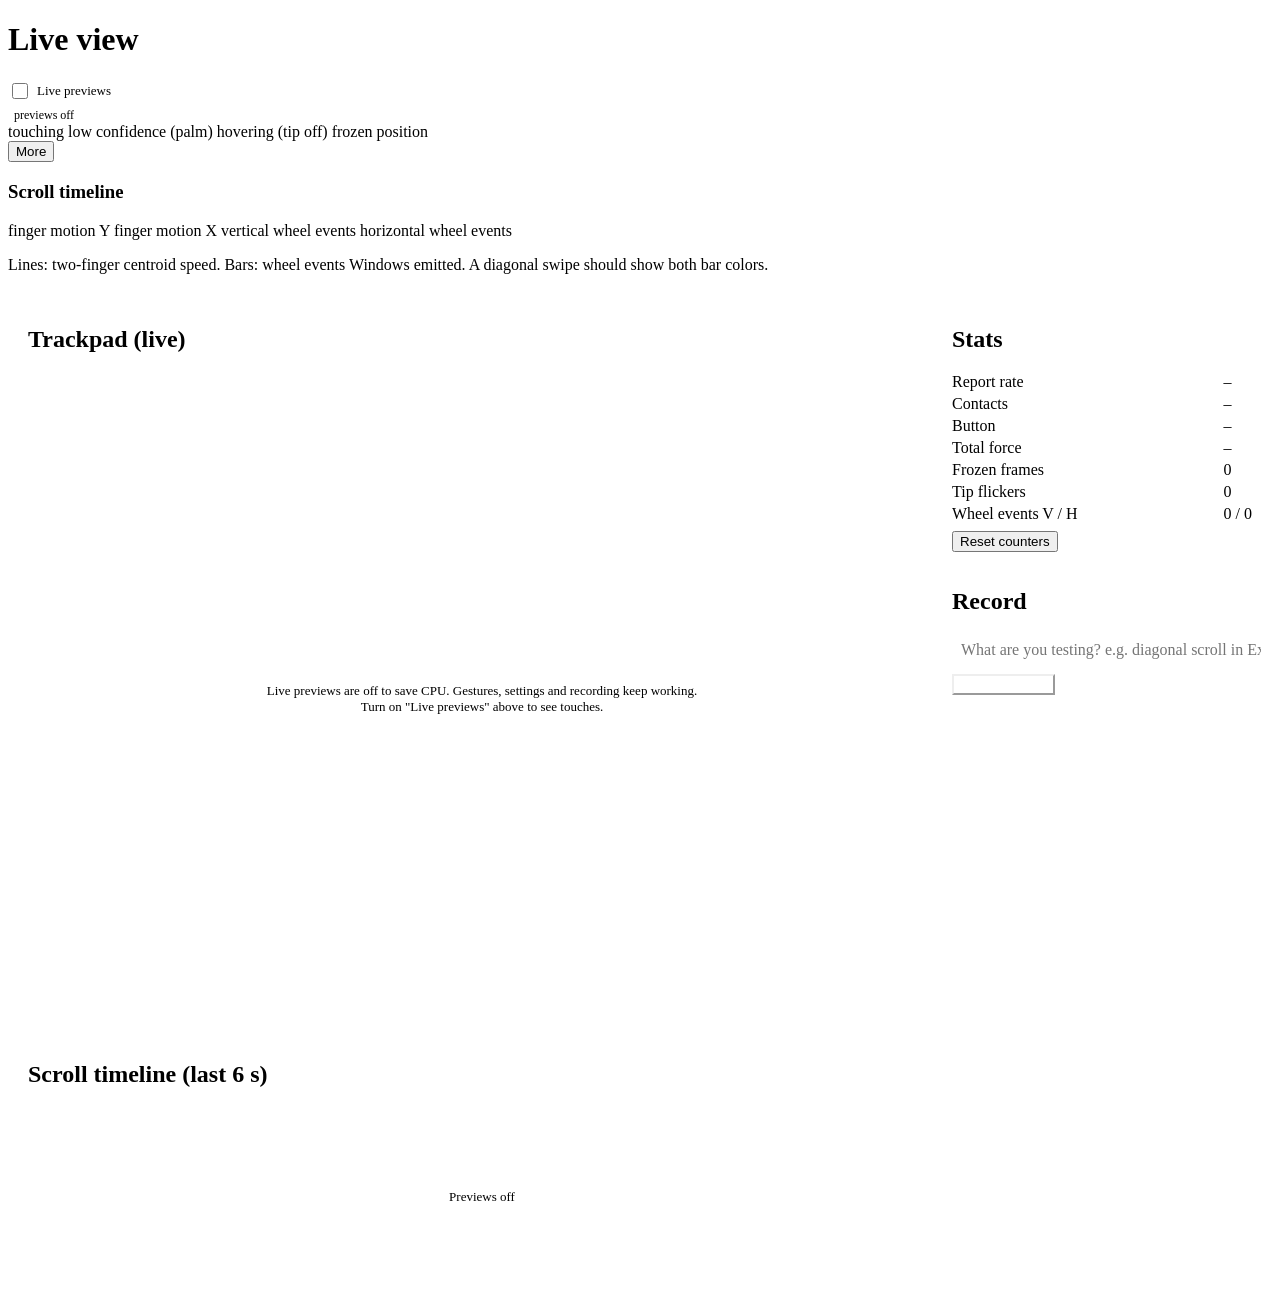
==== companion/web/index.html @ 16a21248 "companion: inline essential legend with a More dropdown for extras Each page title row shows its ess" ====
<!doctype html>
<html lang="en">
<head>
<meta charset="utf-8">
<meta name="viewport" content="width=device-width, initial-scale=1">
<title>Magic Companion</title>
<link rel="stylesheet" href="/common.css">
<style>
  main { display: grid; grid-template-columns: minmax(0, 1fr) 300px; gap: 16px; padding: 16px 20px; }
  @media (max-width: 900px) { main { grid-template-columns: 1fr; } }
  canvas { width: 100%; display: block; }
  #pad { aspect-ratio: 1600 / 1149; border-radius: 10px; background: var(--pad); }
  #timeline { height: 180px; }
  .stack { display: grid; gap: 16px; align-content: start; }
  .stats { display: grid; grid-template-columns: 1fr auto; gap: 4px 12px; font-variant-numeric: tabular-nums; }
  .stats span:nth-child(odd) { color: var(--muted); }
  .stats .bad { color: var(--bad); font-weight: 600; }
  input[type=text] { width: 100%; padding: 7px 9px; border-radius: 8px; border: 1px solid var(--line); background: var(--bg); color: var(--ink); font: inherit; }
  button.primary { background: var(--touch); border-color: var(--touch); color: #fff; }
  button.rec { background: var(--bad); border-color: var(--bad); color: #fff; }
  .row { display: flex; gap: 8px; margin-top: 8px; }
  ul { list-style: none; padding: 0; margin: 10px 0 0; font-size: 12px; color: var(--muted); max-height: 140px; overflow: auto; }
  li { padding: 3px 0; border-top: 1px solid var(--line); }
  .toggle { display: flex; align-items: center; gap: 6px; font-size: 13px; color: var(--muted); }
  .toggle input { width: 16px; height: 16px; accent-color: var(--touch); }
  #conn { font-size: 12px; color: var(--muted); display: inline-flex; align-items: center; gap: 6px; }
  .preview { position: relative; }
  .preview .off { position: absolute; inset: 0; display: none; align-items: center; justify-content: center; text-align: center;
                  padding: 16px; color: var(--muted); font-size: 13px; border-radius: 10px; background: var(--pad); }
  body.no-preview .preview .off { display: flex; }
</style>
</head>
<body>
<div class="pagehead">
  <h1>Live view</h1>
  <label class="toggle"><input type="checkbox" id="previews"> Live previews</label>
  <span id="conn"><span class="dot"></span>previews off</span>
  <div class="legend inline" aria-label="Trackpad visualizer legend">
    <span><i style="background:var(--touch)"></i>touching</span>
    <span><i style="background:var(--palm)"></i>low confidence (palm)</span>
    <span><i style="background:var(--hover)"></i>hovering (tip off)</span>
    <span><i style="background:var(--bad)"></i>frozen position</span>
  </div>
  <div class="rel grow">
    <button class="morebtn" data-pop="morepop" aria-expanded="false" aria-haspopup="true">More</button>
    <div class="popover" id="morepop">
      <h3>Scroll timeline</h3>
      <div class="legend">
        <span><i style="background:var(--touch)"></i>finger motion Y</span>
        <span><i style="background:var(--h)"></i>finger motion X</span>
        <span><i style="background:var(--touch);opacity:.45"></i>vertical wheel events</span>
        <span><i style="background:var(--h);opacity:.45"></i>horizontal wheel events</span>
      </div>
      <p class="hint">Lines: two-finger centroid speed. Bars: wheel events Windows emitted. A diagonal swipe should show both bar colors.</p>
    </div>
  </div>
</div>
<main>
  <div class="stack">
    <div class="card">
      <h2>Trackpad (live)</h2>
      <div class="preview"><canvas id="pad"></canvas>
        <div class="off">Live previews are off to save CPU. Gestures, settings and recording keep working.<br>Turn on "Live previews" above to see touches.</div></div>
    </div>
    <div class="card">
      <h2>Scroll timeline (last 6 s)</h2>
      <div class="preview"><canvas id="timeline"></canvas><div class="off">Previews off</div></div>
    </div>
  </div>
  <div class="stack">
    <div class="card">
      <h2>Stats</h2>
      <div class="stats">
        <span>Report rate</span><span id="hz">–</span>
        <span>Contacts</span><span id="count">–</span>
        <span>Button</span><span id="button">–</span>
        <span>Total force</span><span id="force">–</span>
        <span>Frozen frames</span><span id="frozen">0</span>
        <span>Tip flickers</span><span id="flicker">0</span>
        <span>Wheel events V / H</span><span id="wheels">0 / 0</span>
      </div>
      <div class="row"><button id="reset">Reset counters</button></div>
    </div>
    <div class="card">
      <h2>Record</h2>
      <input type="text" id="label" placeholder="What are you testing? e.g. diagonal scroll in Excel">
      <div class="row"><button class="primary" id="recbtn">Start recording</button></div>
      <ul id="recordings"></ul>
    </div>
  </div>
</main>
<script src="/common.js"></script>
<script>
const X_MAX = 7612, Y_MAX = 5065;
const css = n => getComputedStyle(document.documentElement).getPropertyValue(n).trim();
const $ = id => document.getElementById(id);

let latest = null, lastT = 0, frameTimes = [];
let prev = new Map();          // id -> {x, y, tip, t}
let trails = new Map();        // id -> [[x,y],...]
let frozenIds = new Set();
let counters = { frozen: 0, flicker: 0, v: 0, h: 0 };
let goneAt = new Map();        // id -> time it disappeared / lifted
const motion = [];             // [t, dx/s, dy/s] for 2-finger centroid
const wheels = [];             // [t, axis, delta]
let prevCentroid = null;

function onFrame(f) {
  lastT = f.t;
  frameTimes.push(f.t);
  while (frameTimes.length && f.t - frameTimes[0] > 1) frameTimes.shift();

  const touching = f.contacts.filter(c => c.tip);
  // Frozen: a touching contact whose position didn't change while another touching contact moved.
  frozenIds = new Set();
  const moved = touching.filter(c => { const p = prev.get(c.id); return p && p.tip && (Math.abs(p.x - c.x) + Math.abs(p.y - c.y)) > 4; });
  if (moved.length) {
    for (const c of touching) {
      const p = prev.get(c.id);
      if (p && p.tip && p.x === c.x && p.y === c.y && !moved.includes(c)) { frozenIds.add(c.id); counters.frozen++; }
    }
  }
  // Tip flicker: a contact that lifted / vanished comes back as touching within 150 ms.
  const present = new Set(f.contacts.map(c => c.id));
  for (const [id, p] of prev) if (!present.has(id) && p.tip) goneAt.set(id, f.t);
  for (const c of f.contacts) {
    const p = prev.get(c.id);
    if (p && p.tip && !c.tip) goneAt.set(c.id, f.t);
    if (c.tip && (!p || !p.tip) && goneAt.has(c.id) && f.t - goneAt.get(c.id) < 0.15) counters.flicker++;
    if (c.tip) goneAt.delete(c.id);
  }
  // Two-finger centroid velocity, the input Windows' scroll recognizer works from.
  if (touching.length === 2) {
    const cx = (touching[0].x + touching[1].x) / 2, cy = (touching[0].y + touching[1].y) / 2;
    if (prevCentroid && f.t > prevCentroid.t) {
      const dt = f.t - prevCentroid.t;
      motion.push([f.t, (cx - prevCentroid.x) / dt, (cy - prevCentroid.y) / dt]);
    }
    prevCentroid = { x: cx, y: cy, t: f.t };
  } else prevCentroid = null;

  prev = new Map(f.contacts.map(c => [c.id, { x: c.x, y: c.y, tip: c.tip, t: f.t }]));
  for (const c of f.contacts) {
    const tr = trails.get(c.id) || [];
    tr.push([c.x, c.y]); if (tr.length > 40) tr.shift();
    trails.set(c.id, tr);
  }
  for (const id of [...trails.keys()]) if (!present.has(id)) trails.delete(id);
  latest = f;
}

function onWheel(e) {
  lastT = Math.max(lastT, e.t);
  wheels.push([e.t, e.axis, e.delta]);
  counters[e.axis]++;
}

function sizeCanvas(cv) {
  const r = cv.getBoundingClientRect(), d = devicePixelRatio || 1;
  if (cv.width !== Math.round(r.width * d) || cv.height !== Math.round(r.height * d)) {
    cv.width = Math.round(r.width * d); cv.height = Math.round(r.height * d);
  }
  const ctx = cv.getContext("2d"); ctx.setTransform(d, 0, 0, d, 0, 0);
  return [ctx, r.width, r.height];
}

function drawPad() {
  const [ctx, W, H] = sizeCanvas($("pad"));
  ctx.clearRect(0, 0, W, H);
  if (!latest) return;
  const sx = W / X_MAX, sy = H / Y_MAX;
  for (const [id, tr] of trails) {
    ctx.beginPath();
    tr.forEach(([x, y], i) => i ? ctx.lineTo(x * sx, y * sy) : ctx.moveTo(x * sx, y * sy));
    ctx.strokeStyle = css("--muted"); ctx.globalAlpha = .35; ctx.lineWidth = 2; ctx.stroke(); ctx.globalAlpha = 1;
  }
  for (const c of latest.contacts) {
    const rx = Math.max(6, c.w * sx / 2), ry = Math.max(6, c.h * sy / 2);
    const color = !c.tip ? css("--hover") : !c.conf ? css("--palm") : css("--touch");
    ctx.beginPath(); ctx.ellipse(c.x * sx, c.y * sy, rx, ry, 0, 0, Math.PI * 2);
    if (c.tip) { ctx.fillStyle = color; ctx.globalAlpha = .75; ctx.fill(); ctx.globalAlpha = 1; }
    else { ctx.strokeStyle = color; ctx.lineWidth = 2; ctx.stroke(); }
    if (frozenIds.has(c.id)) { ctx.strokeStyle = css("--bad"); ctx.lineWidth = 3; ctx.stroke(); }
    ctx.fillStyle = css("--ink"); ctx.font = "11px system-ui";
    ctx.fillText(`#${c.id} p${c.p} s${c.state} f${c.finger}`, c.x * sx + rx + 4, c.y * sy + 4);
  }
}

function drawTimeline() {
  const [ctx, W, H] = sizeCanvas($("timeline"));
  ctx.clearRect(0, 0, W, H);
  const span = 6, t0 = lastT - span, mid = H / 2;
  while (motion.length && motion[0][0] < t0) motion.shift();
  while (wheels.length && wheels[0][0] < t0) wheels.shift();
  ctx.strokeStyle = css("--line"); ctx.beginPath(); ctx.moveTo(0, mid); ctx.lineTo(W, mid); ctx.stroke();
  const tx = t => (t - t0) / span * W;
  for (const [t, axis, d] of wheels) {
    ctx.fillStyle = axis === "v" ? css("--touch") : css("--h"); ctx.globalAlpha = .45;
    const hgt = Math.max(-mid, Math.min(mid, d / 120 * 30));
    ctx.fillRect(tx(t) - (axis === "v" ? 2 : 0), mid - hgt, 2, hgt); ctx.globalAlpha = 1;
  }
  const scale = mid / 6000;
  for (const [idx, color] of [[2, css("--touch")], [1, css("--h")]]) {
    ctx.beginPath(); ctx.strokeStyle = color; ctx.lineWidth = 1.5;
    motion.forEach((m, i) => { const y = mid - Math.max(-mid, Math.min(mid, m[idx] * scale)); i ? ctx.lineTo(tx(m[0]), y) : ctx.moveTo(tx(m[0]), y); });
    ctx.stroke();
  }
}

function drawStats() {
  $("hz").textContent = frameTimes.length ? `${frameTimes.length} Hz` : "–";
  $("count").textContent = latest ? latest.contacts.filter(c => c.tip).length : "–";
  $("button").textContent = latest ? (latest.button ? "down" : "up") : "–";
  $("force").textContent = latest ? latest.force : "–";
  $("frozen").textContent = counters.frozen; $("frozen").className = counters.frozen ? "bad" : "";
  $("flicker").textContent = counters.flicker; $("flicker").className = counters.flicker ? "bad" : "";
  $("wheels").textContent = `${counters.v} / ${counters.h}`;
}

let es = null, raf = null;
function loop() { drawPad(); drawTimeline(); drawStats(); raf = requestAnimationFrame(loop); }

// Previews off: no event stream (so the server can drop its system-wide wheel hook) and no redraw loop.
function setPreviews(on) {
  document.body.classList.toggle("no-preview", !on);
  try { localStorage.setItem("previews", on ? "1" : "0"); } catch {}
  if (on && !es) {
    es = new EventSource("/events");
    es.onopen = () => $("conn").innerHTML = '<span class="dot on"></span>live';
    es.onerror = () => $("conn").innerHTML = '<span class="dot"></span>reconnecting…';
    es.onmessage = m => { const e = JSON.parse(m.data); e.type === "frame" ? onFrame(e) : e.type === "wheel" && onWheel(e); };
    raf = requestAnimationFrame(loop);
  } else if (!on && es) {
    es.close(); es = null;
    cancelAnimationFrame(raf); raf = null;
    latest = null; frameTimes = []; drawStats();
    $("conn").innerHTML = '<span class="dot"></span>previews off';
  }
}

async function refreshRecordings() {
  const [list, status] = await Promise.all([fetch("/api/recordings").then(r => r.json()), fetch("/api/status").then(r => r.json())]);
  $("recordings").innerHTML = list.map(r => `<li>${r.name} · ${(r.bytes / 1024).toFixed(0)} KB</li>`).join("");
  setRecording(!!status.recording);
}

function setRecording(on) {
  $("recbtn").textContent = on ? "Stop recording" : "Start recording";
  $("recbtn").className = on ? "rec" : "primary";
  $("recbtn").dataset.on = on ? "1" : "";
}

$("recbtn").onclick = async () => {
  const on = $("recbtn").dataset.on;
  await fetch(on ? "/api/record/stop" : "/api/record/start", { method: "POST", headers: { "Content-Type": "application/json" }, body: JSON.stringify({ label: $("label").value }) });
  refreshRecordings();
};
$("reset").onclick = () => { counters = { frozen: 0, flicker: 0, v: 0, h: 0 }; };

const previewsOn = (() => { try { return localStorage.getItem("previews") === "1"; } catch { return false; } })();
$("previews").checked = previewsOn;
$("previews").onchange = e => setPreviews(e.target.checked);
setPreviews(previewsOn);
refreshRecordings();
</script>
</body>
</html>
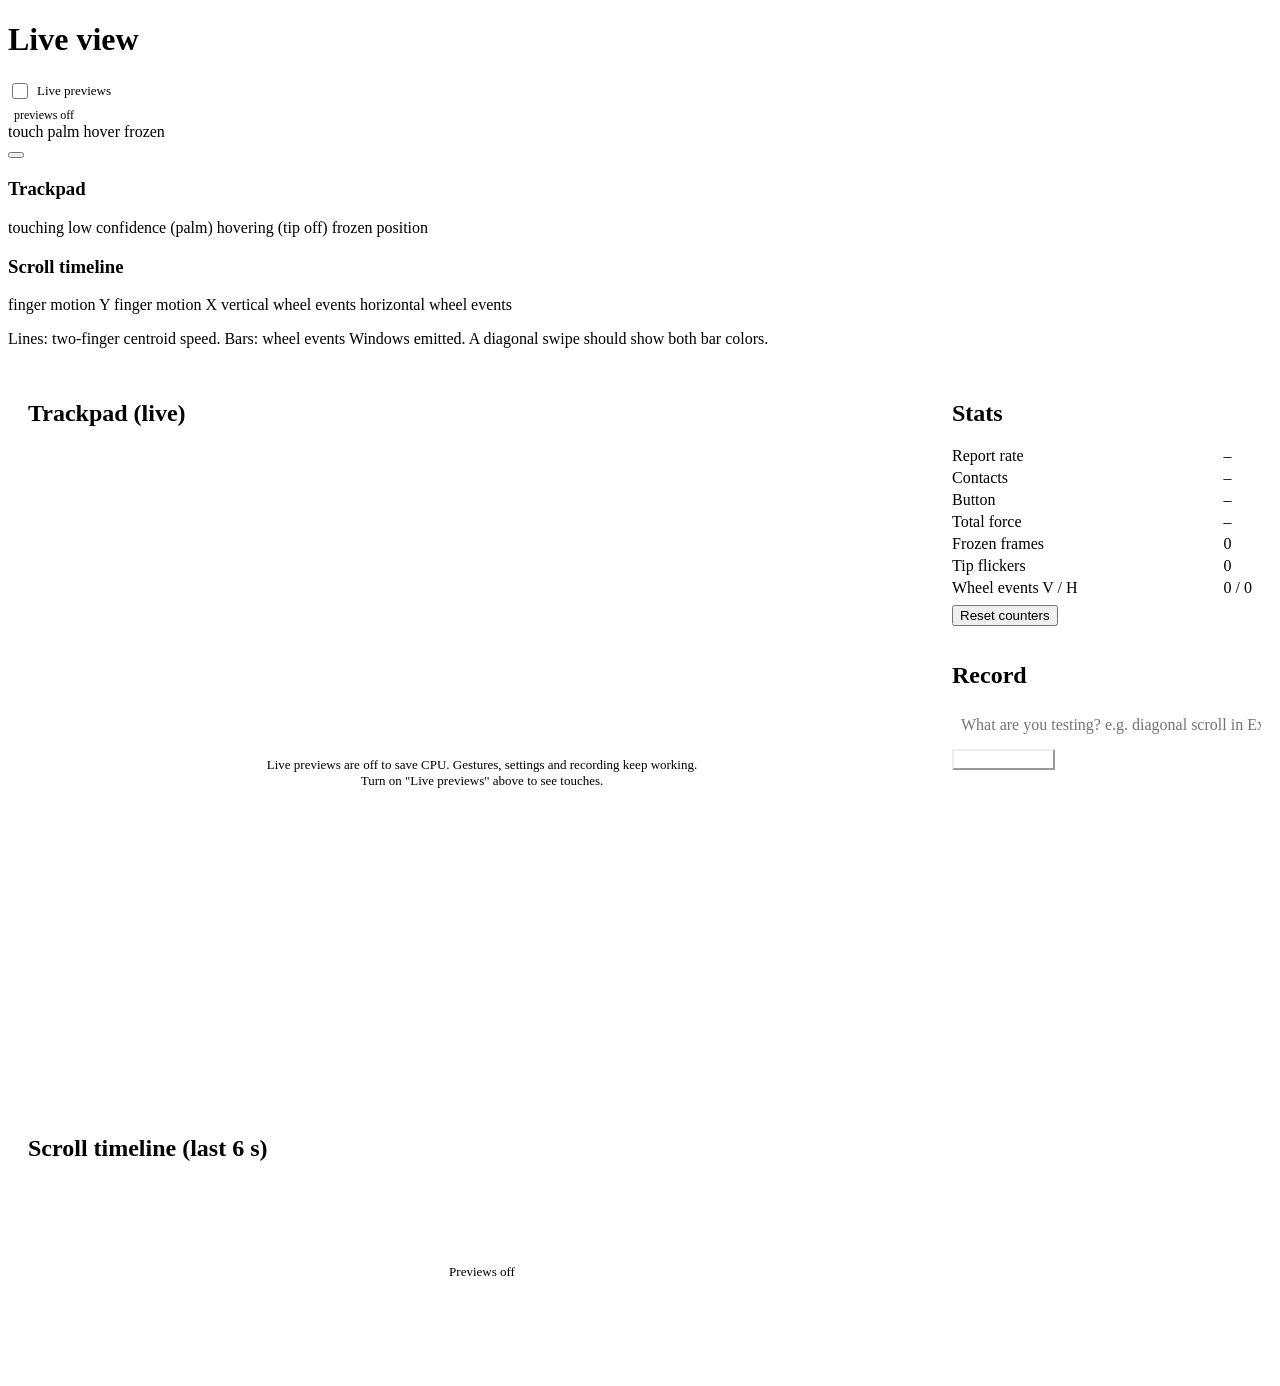
==== commit 8bfc5263: "companion: brief inline color legend with a bare chevron for extras Title rows show one-word color s" ====
--- a/companion/web/index.html
+++ b/companion/web/index.html
@@ -35,15 +35,22 @@
   <h1>Live view</h1>
   <label class="toggle"><input type="checkbox" id="previews"> Live previews</label>
   <span id="conn"><span class="dot"></span>previews off</span>
-  <div class="legend inline" aria-label="Trackpad visualizer legend">
-    <span><i style="background:var(--touch)"></i>touching</span>
-    <span><i style="background:var(--palm)"></i>low confidence (palm)</span>
-    <span><i style="background:var(--hover)"></i>hovering (tip off)</span>
-    <span><i style="background:var(--bad)"></i>frozen position</span>
-  </div>
-  <div class="rel grow">
-    <button class="morebtn" data-pop="morepop" aria-expanded="false" aria-haspopup="true">More</button>
-    <div class="popover" id="morepop">
+  <div class="rel keygroup">
+    <div class="legend inline" aria-label="Trackpad visualizer legend">
+      <span><i style="background:var(--touch)"></i>touch</span>
+      <span><i style="background:var(--palm)"></i>palm</span>
+      <span><i style="background:var(--hover)"></i>hover</span>
+      <span><i style="background:var(--bad)"></i>frozen</span>
+    </div>
+    <button class="chevron" data-pop="morepop" aria-label="More options" aria-expanded="false" aria-haspopup="true"></button>
+    <div class="popover left" id="morepop">
+      <h3>Trackpad</h3>
+      <div class="legend">
+        <span><i style="background:var(--touch)"></i>touching</span>
+        <span><i style="background:var(--palm)"></i>low confidence (palm)</span>
+        <span><i style="background:var(--hover)"></i>hovering (tip off)</span>
+        <span><i style="background:var(--bad)"></i>frozen position</span>
+      </div>
       <h3>Scroll timeline</h3>
       <div class="legend">
         <span><i style="background:var(--touch)"></i>finger motion Y</span>
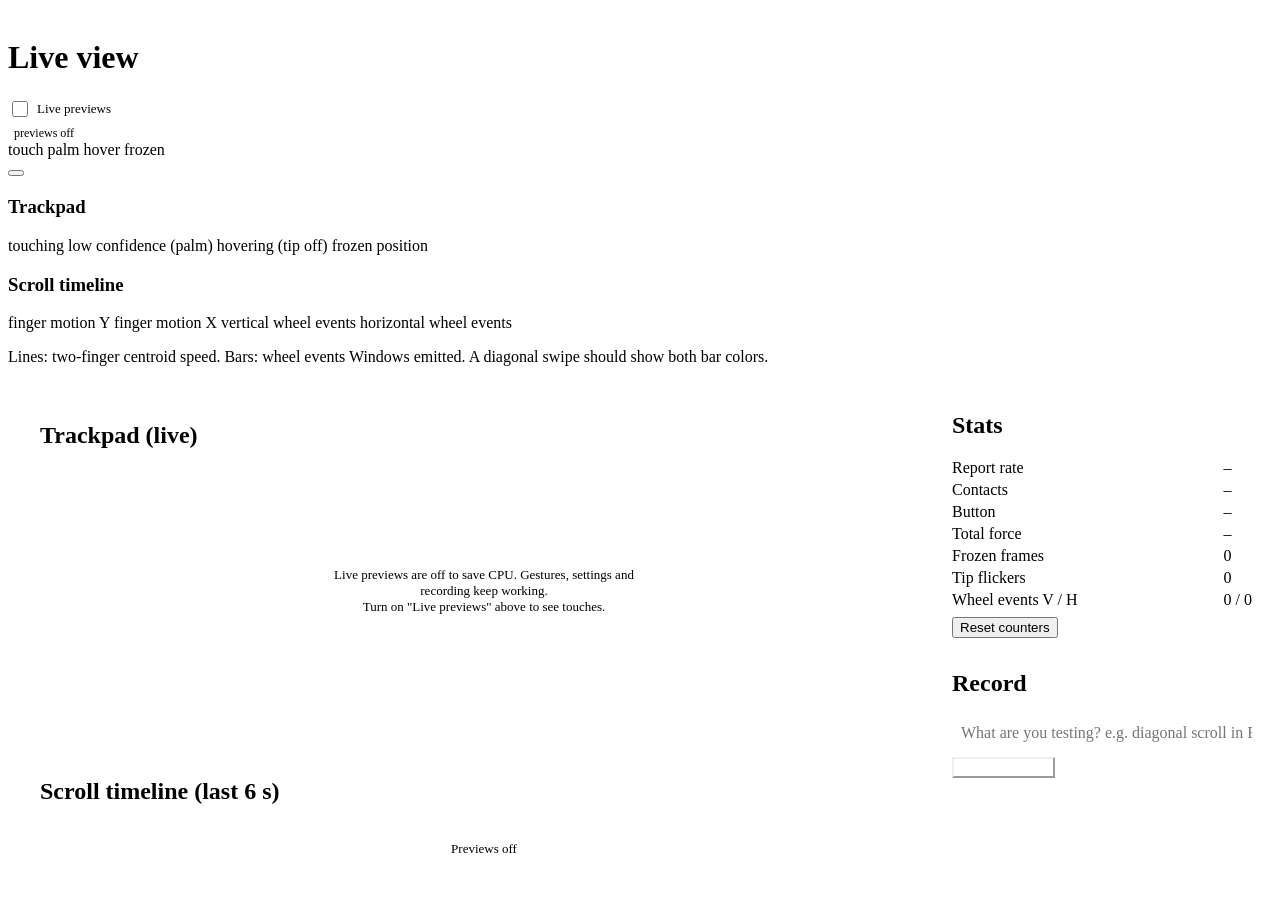
==== commit 4d7d453f: "companion: live view fits the viewport with a capped trackpad canvas The live view is a fixed-height" ====
--- a/companion/web/index.html
+++ b/companion/web/index.html
@@ -6,12 +6,32 @@
 <title>Magic Companion</title>
 <link rel="stylesheet" href="/common.css">
 <style>
-  main { display: grid; grid-template-columns: minmax(0, 1fr) 300px; gap: 16px; padding: 16px 20px; }
-  @media (max-width: 900px) { main { grid-template-columns: 1fr; } }
-  canvas { width: 100%; display: block; }
-  #pad { aspect-ratio: 1600 / 1149; border-radius: 10px; background: var(--pad); }
-  #timeline { height: 180px; }
-  .stack { display: grid; gap: 16px; align-content: start; }
+  html, body { overflow: hidden; overscroll-behavior: none; }
+  body { height: 100dvh; min-height: 0; display: flex; flex-direction: column; }
+  .pagehead { flex: none; padding-top: 10px; padding-bottom: 0; }
+  main { flex: 1 1 0; min-height: 0; display: grid; grid-template-columns: minmax(0, 1fr) 300px; grid-template-rows: minmax(0, 1fr);
+         gap: 12px; padding: 10px 20px 12px; overflow: hidden; }
+  .left { min-height: 0; min-width: 0; display: flex; flex-direction: column; gap: 12px; overflow: hidden; }
+  .left .card { padding: 10px 12px; }
+  .left .card h2 { margin-bottom: 6px; }
+  .padcard { flex: none; display: flex; flex-direction: column; align-items: center; }
+  .padcard h2 { align-self: flex-start; }
+  .tlcard { flex: 1 1 0; min-height: 0; display: flex; flex-direction: column; } /* fills whatever height the capped trackpad leaves */
+  .tlcard .preview { flex: 1 1 0; min-height: 0; }
+  .preview canvas { position: absolute; inset: 0; width: 100%; height: 100%; }
+  #padwrap { width: 320px; height: 230px; max-width: 100%; }
+  canvas { display: block; }
+  #pad { border-radius: 10px; background: var(--pad); }
+  .side { min-height: 0; min-width: 0; display: flex; flex-direction: column; gap: 12px; overflow: auto; overscroll-behavior: contain; }
+  .side .card { flex: none; min-height: 0; }
+  .side .reccard { flex: 1 1 0; min-height: 150px; display: flex; flex-direction: column; }
+  @media (max-width: 900px) {
+    main { grid-template-columns: minmax(0, 1fr); grid-template-rows: minmax(0, 1fr) clamp(120px, 22dvh, 240px); padding: 8px 12px 10px; gap: 10px; }
+    .side { display: grid; grid-template-columns: 1fr 1fr; overflow: hidden; gap: 10px; }
+    .side .card { overflow: auto; overscroll-behavior: contain; padding: 10px 12px; }
+    .side .reccard { display: block; min-height: 0; }
+    .side .card h2 { margin-bottom: 6px; }
+  }
   .stats { display: grid; grid-template-columns: 1fr auto; gap: 4px 12px; font-variant-numeric: tabular-nums; }
   .stats span:nth-child(odd) { color: var(--muted); }
   .stats .bad { color: var(--bad); font-weight: 600; }
@@ -19,7 +39,7 @@
   button.primary { background: var(--touch); border-color: var(--touch); color: #fff; }
   button.rec { background: var(--bad); border-color: var(--bad); color: #fff; }
   .row { display: flex; gap: 8px; margin-top: 8px; }
-  ul { list-style: none; padding: 0; margin: 10px 0 0; font-size: 12px; color: var(--muted); max-height: 140px; overflow: auto; }
+  ul { list-style: none; padding: 0; margin: 10px 0 0; font-size: 12px; color: var(--muted); overflow: auto; overscroll-behavior: contain; flex: 1 1 auto; min-height: 40px; }
   li { padding: 3px 0; border-top: 1px solid var(--line); }
   .toggle { display: flex; align-items: center; gap: 6px; font-size: 13px; color: var(--muted); }
   .toggle input { width: 16px; height: 16px; accent-color: var(--touch); }
@@ -43,7 +63,7 @@
       <span><i style="background:var(--bad)"></i>frozen</span>
     </div>
     <button class="chevron" data-pop="morepop" aria-label="More options" aria-expanded="false" aria-haspopup="true"></button>
-    <div class="popover left" id="morepop">
+    <div class="popover" id="morepop">
       <h3>Trackpad</h3>
       <div class="legend">
         <span><i style="background:var(--touch)"></i>touching</span>
@@ -63,18 +83,18 @@
   </div>
 </div>
 <main>
-  <div class="stack">
-    <div class="card">
+  <div class="left">
+    <div class="card padcard" id="padcard">
       <h2>Trackpad (live)</h2>
-      <div class="preview"><canvas id="pad"></canvas>
+      <div class="preview" id="padwrap"><canvas id="pad"></canvas>
         <div class="off">Live previews are off to save CPU. Gestures, settings and recording keep working.<br>Turn on "Live previews" above to see touches.</div></div>
     </div>
-    <div class="card">
+    <div class="card tlcard" id="tlcard">
       <h2>Scroll timeline (last 6 s)</h2>
       <div class="preview"><canvas id="timeline"></canvas><div class="off">Previews off</div></div>
     </div>
   </div>
-  <div class="stack">
+  <div class="side">
     <div class="card">
       <h2>Stats</h2>
       <div class="stats">
@@ -88,7 +108,7 @@
       </div>
       <div class="row"><button id="reset">Reset counters</button></div>
     </div>
-    <div class="card">
+    <div class="card reccard">
       <h2>Record</h2>
       <input type="text" id="label" placeholder="What are you testing? e.g. diagonal scroll in Excel">
       <div class="row"><button class="primary" id="recbtn">Start recording</button></div>
@@ -265,6 +285,27 @@
 $("reset").onclick = () => { counters = { frozen: 0, flicker: 0, v: 0, h: 0 }; };
 
 const previewsOn = (() => { try { return localStorage.getItem("previews") === "1"; } catch { return false; } })();
+// Fit-to-viewport: trackpad canvas keeps 1600:1149 and both sides stay <= 0.75 * min(content w, content h).
+function layout() {
+  const main = document.querySelector("main"), left = document.querySelector(".left");
+  const cs = getComputedStyle(main);
+  const cw = main.clientWidth - parseFloat(cs.paddingLeft) - parseFloat(cs.paddingRight);
+  const ch = main.clientHeight - parseFloat(cs.paddingTop) - parseFloat(cs.paddingBottom);
+  const cap = 0.75 * Math.min(cw, ch);
+  const wrap = $("padwrap"), padCard = $("padcard"), tlCard = $("tlcard");
+  const pcs = getComputedStyle(padCard);
+  const padChrome = padCard.offsetHeight - wrap.offsetHeight;
+  const padInnerW = left.clientWidth - parseFloat(pcs.paddingLeft) - parseFloat(pcs.paddingRight) - 2;
+  const tlMin = 56 + (tlCard.offsetHeight - tlCard.querySelector(".preview").offsetHeight);
+  const gap = parseFloat(getComputedStyle(left).rowGap) || 0;
+  const byH = (left.clientHeight - gap - tlMin - padChrome) * 1600 / 1149;
+  let w = Math.floor(Math.max(80, Math.min(cap, padInnerW, byH)));
+  wrap.style.width = w + "px";
+  wrap.style.height = Math.round(w * 1149 / 1600) + "px";
+}
+new ResizeObserver(layout).observe(document.querySelector("main"));
+window.addEventListener("resize", layout);
+layout();
 $("previews").checked = previewsOn;
 $("previews").onchange = e => setPreviews(e.target.checked);
 setPreviews(previewsOn);
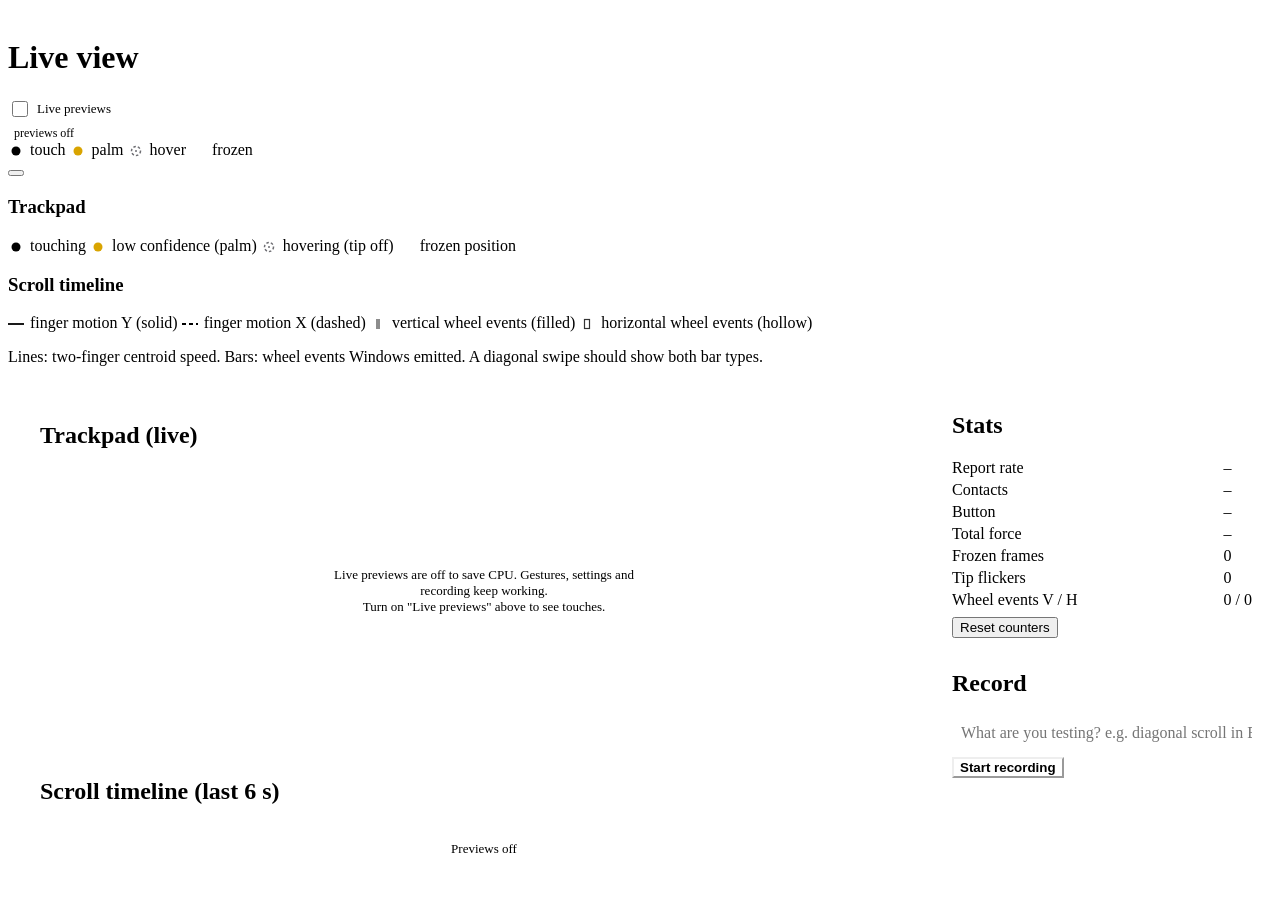
==== commit 670b002c: "companion: minimal styling for the live view Touching contacts are pure white (black in light theme)" ====
--- a/companion/web/index.html
+++ b/companion/web/index.html
@@ -6,6 +6,8 @@
 <title>Magic Companion</title>
 <link rel="stylesheet" href="/common.css">
 <style>
+  :root { --touch: #000; --palm: #d9a400; --hover: #6e6e73; }
+  @media (prefers-color-scheme: dark) { :root { --touch: #fff; --palm: #f5c518; --hover: #9a9aa2; } }
   html, body { overflow: hidden; overscroll-behavior: none; }
   body { height: 100dvh; min-height: 0; display: flex; flex-direction: column; }
   .pagehead { flex: none; padding-top: 10px; padding-bottom: 0; }
@@ -36,13 +38,15 @@
   .stats span:nth-child(odd) { color: var(--muted); }
   .stats .bad { color: var(--bad); font-weight: 600; }
   input[type=text] { width: 100%; padding: 7px 9px; border-radius: 8px; border: 1px solid var(--line); background: var(--bg); color: var(--ink); font: inherit; }
-  button.primary { background: var(--touch); border-color: var(--touch); color: #fff; }
+  button.primary { background: var(--ink); border-color: var(--ink); color: var(--bg); font-weight: 600; }
   button.rec { background: var(--bad); border-color: var(--bad); color: #fff; }
   .row { display: flex; gap: 8px; margin-top: 8px; }
   ul { list-style: none; padding: 0; margin: 10px 0 0; font-size: 12px; color: var(--muted); overflow: auto; overscroll-behavior: contain; flex: 1 1 auto; min-height: 40px; }
   li { padding: 3px 0; border-top: 1px solid var(--line); }
   .toggle { display: flex; align-items: center; gap: 6px; font-size: 13px; color: var(--muted); }
-  .toggle input { width: 16px; height: 16px; accent-color: var(--touch); }
+  .toggle input { width: 16px; height: 16px; accent-color: var(--ink); }
+  #conn .dot:not(.on) { background: var(--muted); opacity: .6; }
+  .legend svg { width: 16px; height: 12px; margin-right: 6px; vertical-align: -2px; overflow: visible; flex: none; }
   #conn { font-size: 12px; color: var(--muted); display: inline-flex; align-items: center; gap: 6px; }
   .preview { position: relative; }
   .preview .off { position: absolute; inset: 0; display: none; align-items: center; justify-content: center; text-align: center;
@@ -57,28 +61,28 @@
   <span id="conn"><span class="dot"></span>previews off</span>
   <div class="rel keygroup">
     <div class="legend inline" aria-label="Trackpad visualizer legend">
-      <span><i style="background:var(--touch)"></i>touch</span>
-      <span><i style="background:var(--palm)"></i>palm</span>
-      <span><i style="background:var(--hover)"></i>hover</span>
-      <span><i style="background:var(--bad)"></i>frozen</span>
+      <span><svg viewBox="0 0 16 12" aria-hidden="true"><circle cx="8" cy="6" r="4.5" fill="var(--touch)"/></svg>touch</span>
+      <span><svg viewBox="0 0 16 12" aria-hidden="true"><circle cx="8" cy="6" r="4.5" fill="var(--palm)"/></svg>palm</span>
+      <span><svg viewBox="0 0 16 12" aria-hidden="true"><circle cx="8" cy="6" r="4.5" fill="none" stroke="var(--hover)" stroke-width="1.5" stroke-dasharray="2.5 2"/><circle cx="8" cy="6" r="1" fill="var(--hover)"/></svg>hover</span>
+      <span><svg viewBox="0 0 16 12" aria-hidden="true"><circle cx="8" cy="6" r="4.5" fill="none" stroke="var(--bad)" stroke-width="2"/></svg>frozen</span>
     </div>
     <button class="chevron" data-pop="morepop" aria-label="More options" aria-expanded="false" aria-haspopup="true"></button>
     <div class="popover" id="morepop">
       <h3>Trackpad</h3>
       <div class="legend">
-        <span><i style="background:var(--touch)"></i>touching</span>
-        <span><i style="background:var(--palm)"></i>low confidence (palm)</span>
-        <span><i style="background:var(--hover)"></i>hovering (tip off)</span>
-        <span><i style="background:var(--bad)"></i>frozen position</span>
+        <span><svg viewBox="0 0 16 12" aria-hidden="true"><circle cx="8" cy="6" r="4.5" fill="var(--touch)"/></svg>touching</span>
+        <span><svg viewBox="0 0 16 12" aria-hidden="true"><circle cx="8" cy="6" r="4.5" fill="var(--palm)"/></svg>low confidence (palm)</span>
+        <span><svg viewBox="0 0 16 12" aria-hidden="true"><circle cx="8" cy="6" r="4.5" fill="none" stroke="var(--hover)" stroke-width="1.5" stroke-dasharray="2.5 2"/><circle cx="8" cy="6" r="1" fill="var(--hover)"/></svg>hovering (tip off)</span>
+        <span><svg viewBox="0 0 16 12" aria-hidden="true"><circle cx="8" cy="6" r="4.5" fill="none" stroke="var(--bad)" stroke-width="2"/></svg>frozen position</span>
       </div>
       <h3>Scroll timeline</h3>
       <div class="legend">
-        <span><i style="background:var(--touch)"></i>finger motion Y</span>
-        <span><i style="background:var(--h)"></i>finger motion X</span>
-        <span><i style="background:var(--touch);opacity:.45"></i>vertical wheel events</span>
-        <span><i style="background:var(--h);opacity:.45"></i>horizontal wheel events</span>
+        <span><svg viewBox="0 0 16 12" aria-hidden="true"><line x1="0" y1="6" x2="16" y2="6" stroke="var(--touch)" stroke-width="1.8"/></svg>finger motion Y (solid)</span>
+        <span><svg viewBox="0 0 16 12" aria-hidden="true"><line x1="0" y1="6" x2="16" y2="6" stroke="var(--touch)" stroke-width="1.8" stroke-dasharray="4 3"/></svg>finger motion X (dashed)</span>
+        <span><svg viewBox="0 0 16 12" aria-hidden="true"><rect x="6" y="1" width="4" height="10" fill="var(--touch)" opacity=".45"/></svg>vertical wheel events (filled)</span>
+        <span><svg viewBox="0 0 16 12" aria-hidden="true"><rect x="5.5" y="1.5" width="5" height="9" fill="none" stroke="var(--touch)" stroke-width="1.2" opacity=".8"/></svg>horizontal wheel events (hollow)</span>
       </div>
-      <p class="hint">Lines: two-finger centroid speed. Bars: wheel events Windows emitted. A diagonal swipe should show both bar colors.</p>
+      <p class="hint">Lines: two-finger centroid speed. Bars: wheel events Windows emitted. A diagonal swipe should show both bar types.</p>
     </div>
   </div>
 </div>
@@ -205,10 +209,13 @@
     const rx = Math.max(6, c.w * sx / 2), ry = Math.max(6, c.h * sy / 2);
     const color = !c.tip ? css("--hover") : !c.conf ? css("--palm") : css("--touch");
     ctx.beginPath(); ctx.ellipse(c.x * sx, c.y * sy, rx, ry, 0, 0, Math.PI * 2);
-    if (c.tip) { ctx.fillStyle = color; ctx.globalAlpha = .75; ctx.fill(); ctx.globalAlpha = 1; }
-    else { ctx.strokeStyle = color; ctx.lineWidth = 2; ctx.stroke(); }
-    if (frozenIds.has(c.id)) { ctx.strokeStyle = css("--bad"); ctx.lineWidth = 3; ctx.stroke(); }
-    ctx.fillStyle = css("--ink"); ctx.font = "11px system-ui";
+    if (c.tip) { ctx.fillStyle = color; ctx.globalAlpha = .9; ctx.fill(); ctx.globalAlpha = 1; }
+    else {   // hover: dashed hollow ring plus a small center dot, readable without color
+      ctx.strokeStyle = color; ctx.lineWidth = 2; ctx.setLineDash([5, 4]); ctx.stroke(); ctx.setLineDash([]);
+      ctx.beginPath(); ctx.arc(c.x * sx, c.y * sy, 2, 0, Math.PI * 2); ctx.fillStyle = color; ctx.fill();
+    }
+    if (frozenIds.has(c.id)) { ctx.beginPath(); ctx.ellipse(c.x * sx, c.y * sy, rx, ry, 0, 0, Math.PI * 2); ctx.strokeStyle = css("--bad"); ctx.lineWidth = 3; ctx.stroke(); }
+    ctx.fillStyle = css("--muted"); ctx.font = "11px system-ui";
     ctx.fillText(`#${c.id} p${c.p} s${c.state} f${c.finger}`, c.x * sx + rx + 4, c.y * sy + 4);
   }
 }
@@ -222,15 +229,16 @@
   ctx.strokeStyle = css("--line"); ctx.beginPath(); ctx.moveTo(0, mid); ctx.lineTo(W, mid); ctx.stroke();
   const tx = t => (t - t0) / span * W;
   for (const [t, axis, d] of wheels) {
-    ctx.fillStyle = axis === "v" ? css("--touch") : css("--h"); ctx.globalAlpha = .45;
     const hgt = Math.max(-mid, Math.min(mid, d / 120 * 30));
-    ctx.fillRect(tx(t) - (axis === "v" ? 2 : 0), mid - hgt, 2, hgt); ctx.globalAlpha = 1;
+    if (axis === "v") { ctx.fillStyle = css("--touch"); ctx.globalAlpha = .45; ctx.fillRect(tx(t) - 1.5, mid - hgt, 3, hgt); }   // vertical: filled
+    else { ctx.strokeStyle = css("--touch"); ctx.globalAlpha = .8; ctx.lineWidth = 1; ctx.strokeRect(tx(t) - 2.5, mid - hgt, 5, hgt); }   // horizontal: hollow
+    ctx.globalAlpha = 1;
   }
   const scale = mid / 6000;
-  for (const [idx, color] of [[2, css("--touch")], [1, css("--h")]]) {
-    ctx.beginPath(); ctx.strokeStyle = color; ctx.lineWidth = 1.5;
+  for (const [idx, dash] of [[2, []], [1, [6, 4]]]) {   // Y solid, X dashed
+    ctx.beginPath(); ctx.strokeStyle = css("--touch"); ctx.lineWidth = 1.5; ctx.setLineDash(dash);
     motion.forEach((m, i) => { const y = mid - Math.max(-mid, Math.min(mid, m[idx] * scale)); i ? ctx.lineTo(tx(m[0]), y) : ctx.moveTo(tx(m[0]), y); });
-    ctx.stroke();
+    ctx.stroke(); ctx.setLineDash([]);
   }
 }
 
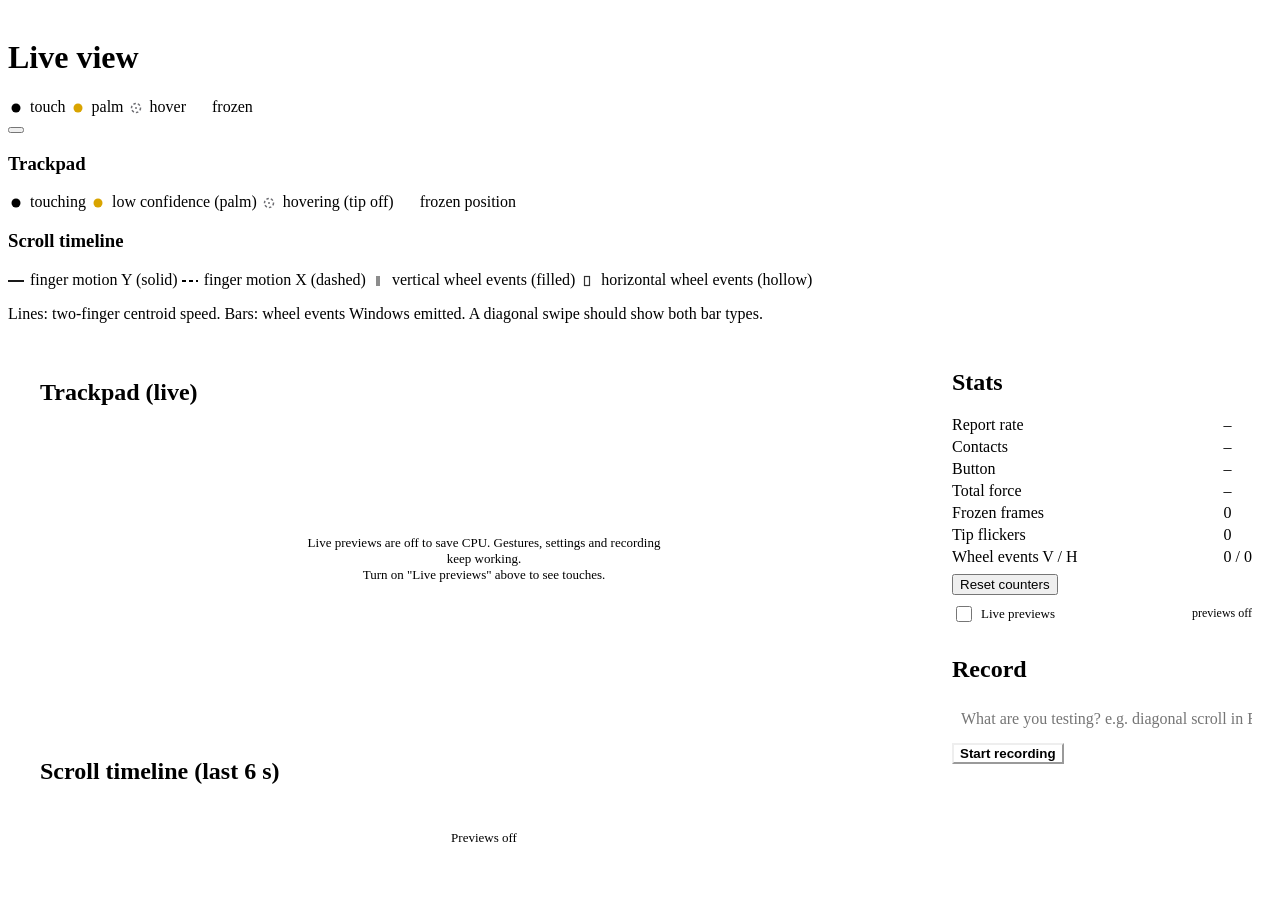
==== commit 49763b0c: "companion: move the live previews toggle under Reset counters Co-Authored-By: Claude Opus 5.5 <norep" ====
--- a/companion/web/index.html
+++ b/companion/web/index.html
@@ -45,6 +45,7 @@
   li { padding: 3px 0; border-top: 1px solid var(--line); }
   .toggle { display: flex; align-items: center; gap: 6px; font-size: 13px; color: var(--muted); }
   .toggle input { width: 16px; height: 16px; accent-color: var(--ink); }
+  .previews-row { justify-content: space-between; align-items: center; }
   #conn .dot:not(.on) { background: var(--muted); opacity: .6; }
   .legend svg { width: 16px; height: 12px; margin-right: 6px; vertical-align: -2px; overflow: visible; flex: none; }
   #conn { font-size: 12px; color: var(--muted); display: inline-flex; align-items: center; gap: 6px; }
@@ -57,8 +58,6 @@
 <body>
 <div class="pagehead">
   <h1>Live view</h1>
-  <label class="toggle"><input type="checkbox" id="previews"> Live previews</label>
-  <span id="conn"><span class="dot"></span>previews off</span>
   <div class="rel keygroup">
     <div class="legend inline" aria-label="Trackpad visualizer legend">
       <span><svg viewBox="0 0 16 12" aria-hidden="true"><circle cx="8" cy="6" r="4.5" fill="var(--touch)"/></svg>touch</span>
@@ -111,6 +110,8 @@
         <span>Wheel events V / H</span><span id="wheels">0 / 0</span>
       </div>
       <div class="row"><button id="reset">Reset counters</button></div>
+      <div class="row previews-row"><label class="toggle"><input type="checkbox" id="previews"> Live previews</label>
+        <span id="conn" class="toggle"><span class="dot"></span>previews off</span></div>
     </div>
     <div class="card reccard">
       <h2>Record</h2>
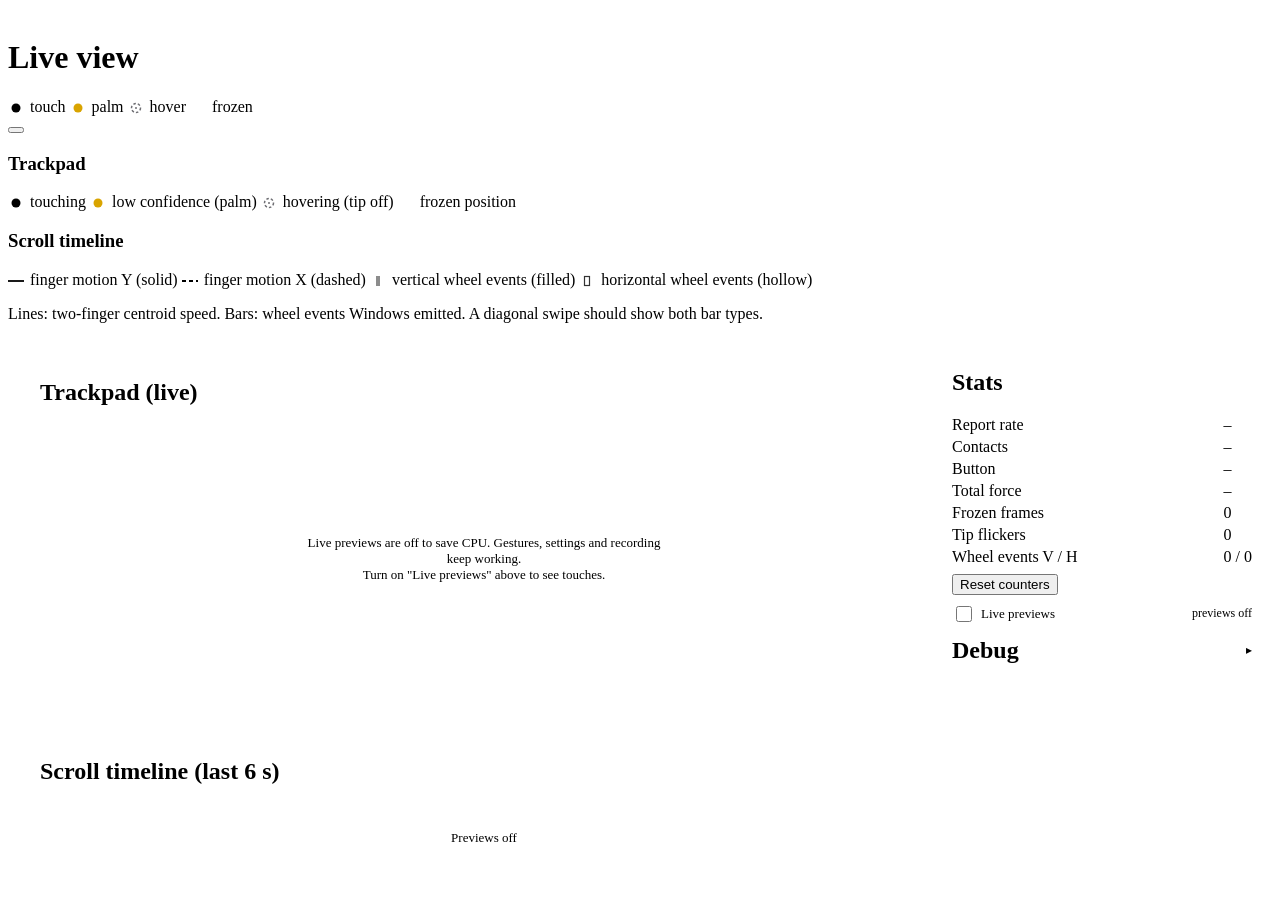
==== commit 1eb5901f: "companion: soft-limited scroll timeline, collapsible Debug section - Timeline amplitude is lower and" ====
--- a/companion/web/index.html
+++ b/companion/web/index.html
@@ -27,6 +27,13 @@
   .side { min-height: 0; min-width: 0; display: flex; flex-direction: column; gap: 12px; overflow: auto; overscroll-behavior: contain; }
   .side .card { flex: none; min-height: 0; }
   .side .reccard { flex: 1 1 0; min-height: 150px; display: flex; flex-direction: column; }
+  .side .reccard:not([open]) { flex: none; min-height: 0; }
+  .reccard summary { list-style: none; cursor: pointer; display: flex; align-items: center; justify-content: space-between; }
+  .reccard summary::-webkit-details-marker { display: none; }
+  .reccard summary h2 { margin: 0; }
+  .reccard summary::after { content: "▸"; color: var(--muted); font-size: 12px; }
+  .reccard[open] summary { margin-bottom: 8px; }
+  .reccard[open] summary::after { content: "▾"; }
   @media (max-width: 900px) {
     main { grid-template-columns: minmax(0, 1fr); grid-template-rows: minmax(0, 1fr) clamp(120px, 22dvh, 240px); padding: 8px 12px 10px; gap: 10px; }
     .side { display: grid; grid-template-columns: 1fr 1fr; overflow: hidden; gap: 10px; }
@@ -113,12 +120,12 @@
       <div class="row previews-row"><label class="toggle"><input type="checkbox" id="previews"> Live previews</label>
         <span id="conn" class="toggle"><span class="dot"></span>previews off</span></div>
     </div>
-    <div class="card reccard">
-      <h2>Record</h2>
+    <details class="card reccard" id="debugcard">
+      <summary><h2>Debug</h2></summary>
       <input type="text" id="label" placeholder="What are you testing? e.g. diagonal scroll in Excel">
       <div class="row"><button class="primary" id="recbtn">Start recording</button></div>
       <ul id="recordings"></ul>
-    </div>
+    </details>
   </div>
 </main>
 <script src="/common.js"></script>
@@ -229,16 +236,18 @@
   while (wheels.length && wheels[0][0] < t0) wheels.shift();
   ctx.strokeStyle = css("--line"); ctx.beginPath(); ctx.moveTo(0, mid); ctx.lineTo(W, mid); ctx.stroke();
   const tx = t => (t - t0) / span * W;
+  // tanh keeps small motion readable and eases large values toward the edge instead of clipping.
+  const amp = mid * 0.85;
   for (const [t, axis, d] of wheels) {
-    const hgt = Math.max(-mid, Math.min(mid, d / 120 * 30));
+    const hgt = amp * Math.tanh(d / 480);   // one 120-unit notch is about a quarter of the half-height
     if (axis === "v") { ctx.fillStyle = css("--touch"); ctx.globalAlpha = .45; ctx.fillRect(tx(t) - 1.5, mid - hgt, 3, hgt); }   // vertical: filled
     else { ctx.strokeStyle = css("--touch"); ctx.globalAlpha = .8; ctx.lineWidth = 1; ctx.strokeRect(tx(t) - 2.5, mid - hgt, 5, hgt); }   // horizontal: hollow
     ctx.globalAlpha = 1;
   }
-  const scale = mid / 6000;
   for (const [idx, dash] of [[2, []], [1, [6, 4]]]) {   // Y solid, X dashed
     ctx.beginPath(); ctx.strokeStyle = css("--touch"); ctx.lineWidth = 1.5; ctx.setLineDash(dash);
-    motion.forEach((m, i) => { const y = mid - Math.max(-mid, Math.min(mid, m[idx] * scale)); i ? ctx.lineTo(tx(m[0]), y) : ctx.moveTo(tx(m[0]), y); });
+    // ~420 mm/s of finger speed reaches about 3/4 of the half-height.
+    motion.forEach((m, i) => { const y = mid - amp * Math.tanh(m[idx] / 20000); i ? ctx.lineTo(tx(m[0]), y) : ctx.moveTo(tx(m[0]), y); });
     ctx.stroke(); ctx.setLineDash([]);
   }
 }
@@ -284,6 +293,7 @@
   $("recbtn").textContent = on ? "Stop recording" : "Start recording";
   $("recbtn").className = on ? "rec" : "primary";
   $("recbtn").dataset.on = on ? "1" : "";
+  if (on) $("debugcard").open = true;   // never hide an active recording behind the collapsed section
 }
 
 $("recbtn").onclick = async () => {
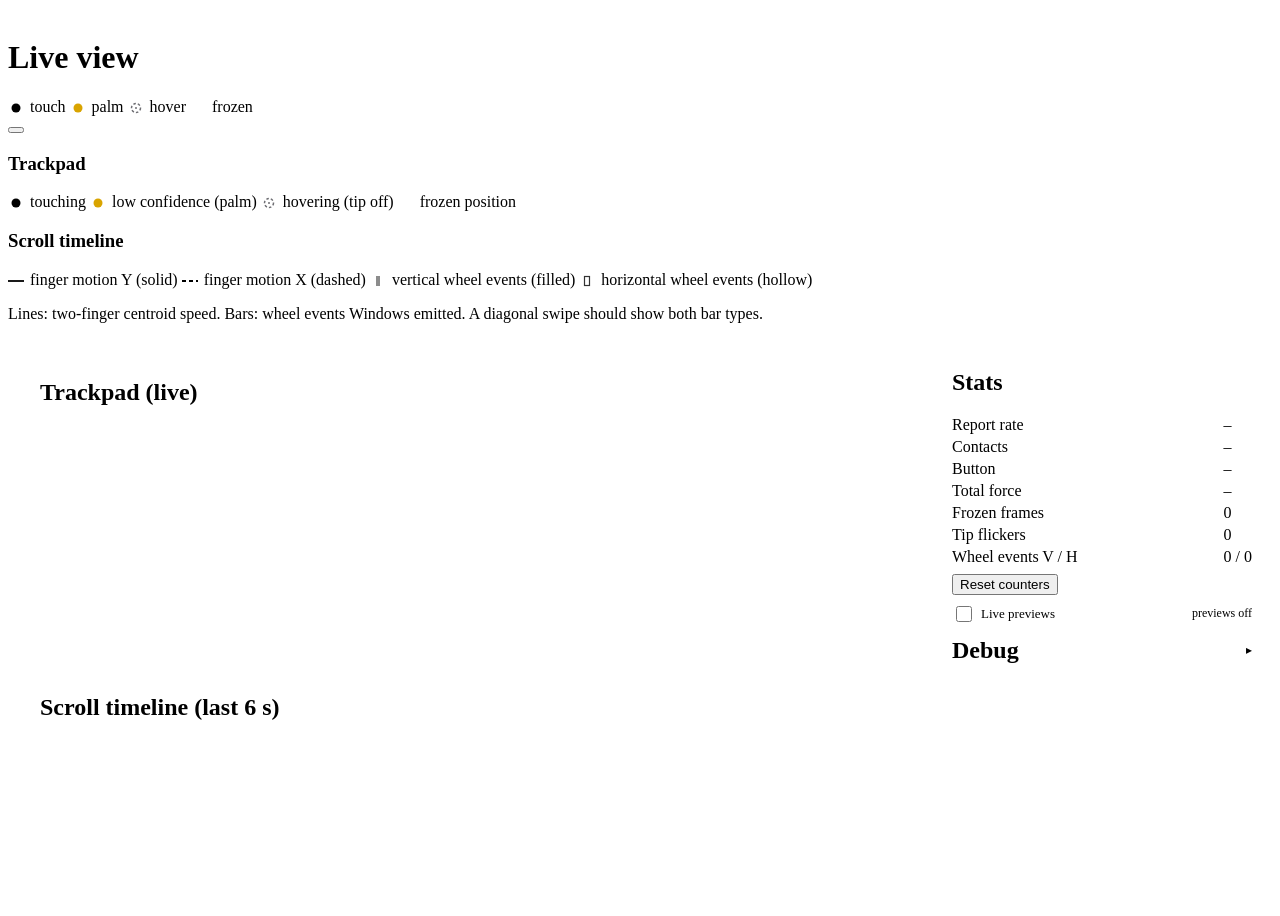
==== commit 49ee0bb4: "companion: one shared event stream per page; free dead connections faster The live view stopped load" ====
--- a/companion/web/index.html
+++ b/companion/web/index.html
@@ -262,21 +262,25 @@
   $("wheels").textContent = `${counters.v} / ${counters.h}`;
 }
 
-let es = null, raf = null;
+let previewing = false, raf = null;
 function loop() { drawPad(); drawTimeline(); drawStats(); raf = requestAnimationFrame(loop); }
 
-// Previews off: no event stream (so the server can drop its system-wide wheel hook) and no redraw loop.
+// Frames and wheel events arrive on the page's single shared stream (common.js).
+MC.stream.onEvent(e => { if (!previewing) return; e.type === "frame" ? onFrame(e) : e.type === "wheel" && onWheel(e); });
+MC.stream.onStatus(ok => { if (previewing) $("conn").innerHTML = ok ? '<span class="dot on"></span>live' : '<span class="dot"></span>reconnecting…'; });
+
+// Previews off: the shared stream carries only gesture actions (so the server can drop its system-wide
+// wheel hook) and the redraw loop stops.
 function setPreviews(on) {
   document.body.classList.toggle("no-preview", !on);
   try { localStorage.setItem("previews", on ? "1" : "0"); } catch {}
-  if (on && !es) {
-    es = new EventSource("/events");
-    es.onopen = () => $("conn").innerHTML = '<span class="dot on"></span>live';
-    es.onerror = () => $("conn").innerHTML = '<span class="dot"></span>reconnecting…';
-    es.onmessage = m => { const e = JSON.parse(m.data); e.type === "frame" ? onFrame(e) : e.type === "wheel" && onWheel(e); };
+  if (on && !previewing) {
+    previewing = true;
+    MC.stream.setKinds(["frame", "wheel"]);
     raf = requestAnimationFrame(loop);
-  } else if (!on && es) {
-    es.close(); es = null;
+  } else if (!on && previewing) {
+    previewing = false;
+    MC.stream.setKinds([]);
     cancelAnimationFrame(raf); raf = null;
     latest = null; frameTimes = []; drawStats();
     $("conn").innerHTML = '<span class="dot"></span>previews off';
